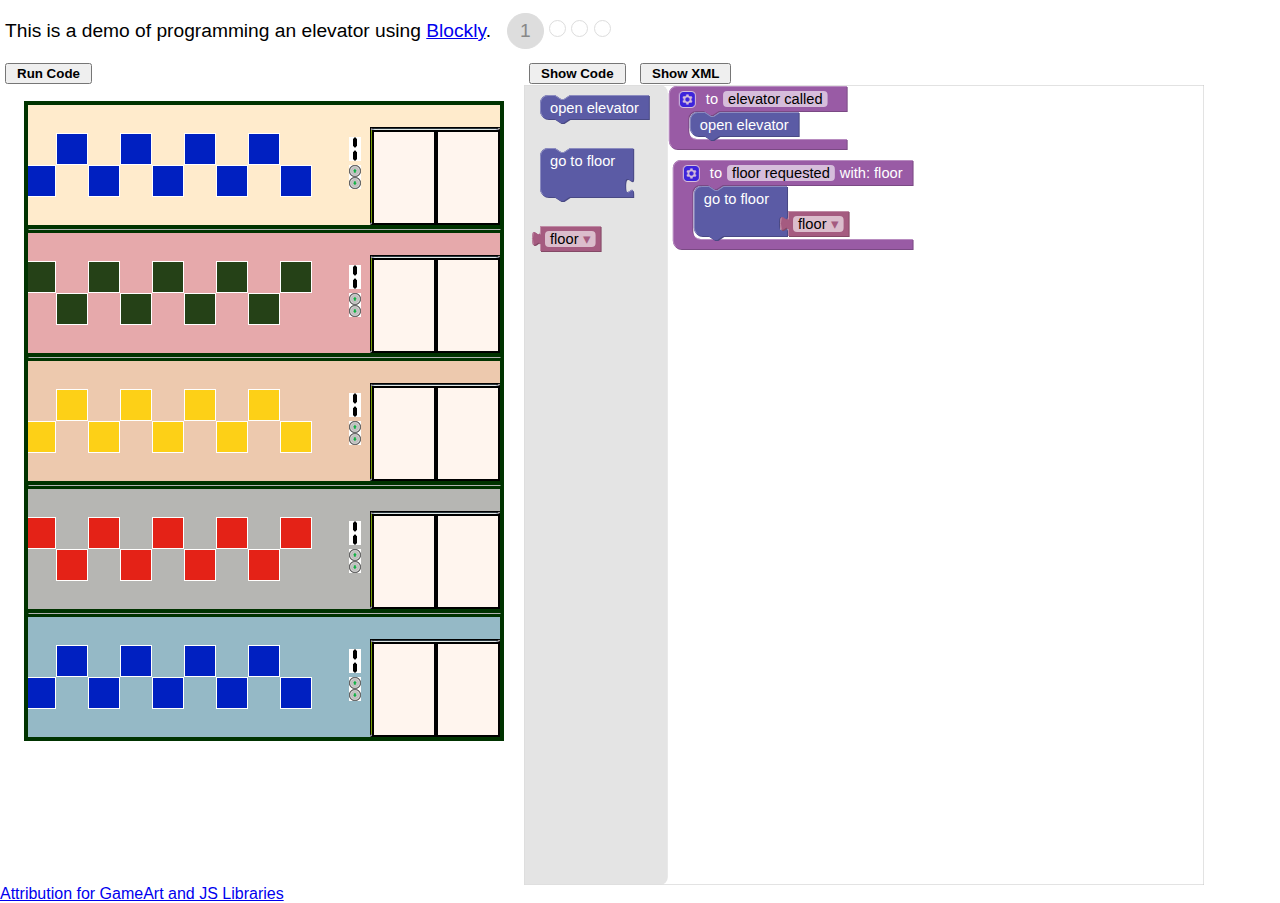
==== src/index.html @ c2120bd9 "Add the 2nd level of complexity" ====
<!DOCTYPE html>
<html>
<head>
<meta charset="utf-8">
  <title>Blockly Demo: Elevators</title>
  <link rel="stylesheet" href="css/style.css">
  <!-- link in framework javascripts -->
  <script type="text/javascript" src="js/underscore-min.js"></script>
  <script type="text/javascript" src="js/phaser.min.js"></script>
  <script type="text/javascript" src="js/EventEmitter.min.js"></script>
  <script type="text/javascript" src="js/nanoajax.min.js"></script>
  <script type="text/javascript" src="js/translate.min.js"></script>
  <script type="text/javascript" src="js/blockly_compressed.js"></script>
  <script type="text/javascript" src="js/blocks_compressed.js"></script>
  <script type="text/javascript" src="js/javascript_compressed.js"></script>
  <script type="text/javascript" src="js/en.js"></script>
  <!-- link in application javascripts -->
  <script type="text/javascript" src="js/constants.js"></script>
  <script type="text/javascript" src="js/game.js"></script>
  <script type="text/javascript" src="js/displayinit.js"></script>
  <script type="text/javascript" src="js/floormanager.js"></script>
  <script type="text/javascript" src="js/personmanager.js"></script>
  <script type="text/javascript" src="js/controller.js"></script>
  <script type="text/javascript" src="js/rungame.js"></script>
  <script type="text/javascript" src="js/game_en.js"></script>
</head>
<body>
  <table>
    <tr>
      <td colspan=2>
        <h1>
          <span id="title">This is a demo of programming an elevator using <a href="https://developers.google.com/blockly/">Blockly</a>.</span> &nbsp;
          <a id="level1" href="?level=1"></a>
          <span id="level1s">1</span>
          <a id="level2" href="?level=2"></a>
          <span id="level2s">2</span>
          <a id="level3" href="?level=3"></a>
          <span id="level3s">3</span>
          <a id="level4" href="?level=4"></a>
          <span id="level4s">4</span>
        </h1>
      </td>
    </tr>
    <tr>
      <td>
        <button id="runButton" style="display:none">Run Code</button>
        <button id="resetButton" style="display:none">Reset</button>
      </td>
      <td>
        <button id="viewButton">Show Code</button>
        <button id="viewXMLButton">Show XML</button>
      </td>
    </tr>
    <tr>
      <td>
        <div id="gamepanel" style="width: 500px">
        </div>
      </td>
      <td>
        <div id="blocklyDiv" style="height: 800px"></div>
      </td>
    </tr>
    <tr>
      <td>
        <a href="https://github.com/proneel/blockly-elev/blob/master/attributions.md">Attribution for GameArt and JS Libraries</a>
      </td>
    </tr>
  </table>

  <script>
// for browsers where the window.console is unavailable
if(!window.console){ window.console = {log: function(){} }; } 

// game (phaser) global variable
var game = null;

// i18n message translation
var __t = libTranslate.getTranslationFunction(messages);

// the game level (difficulty)
var __level = 1; // default

// on window load
__initialize = function() {
    // find the level from the URL
    l = window.location.search.match('level=[0-9]+');
    if (l != null) {
        __level = Number(l[0].substring(6));
        if (__level < 1 || __level > 4) __level = 1;
    }
    
    // display the correct level
    for (i = 1; i <= 4; ++i) {
        if (i == __level) {
            document.getElementById('level'+i).className = "level_dot invisible";
            document.getElementById('level'+i+'s').className = "level_number level_done visible";
        } else {
            document.getElementById('level'+i).className = "level_dot visible";
            document.getElementById('level'+i+'s').className = "level_number level_done invisible";
        }
    }

    // create a phaser where the elevator game will be displayed
    game = new Phaser.Game(__c_.maxX, __c_.maxY(), Phaser.AUTO, 'gamepanel', { preload: DisplayInit.preLoad, create: DisplayInit.create, update: DisplayInit.update });

    ElevGame.initBlockly(); // initialize Blockly
}

/**
 * Force Blockly to resize into the available width.
 */
__resize = function() {
    var width = Math.max(window.innerWidth - 600, 250);
    document.getElementById('blocklyDiv').style.width = width + 'px';
};

__turnOnRun = function() {
    document.getElementById('resetButton').style.display = 'none';
    document.getElementById('runButton').style.display = 'block';
};

__turnOnReset = function() {
    document.getElementById('resetButton').style.display = 'block';
    document.getElementById('runButton').style.display = 'none';
};

document.getElementById('runButton').addEventListener('click', function() {
    __turnOnReset();
    ElevGame.runJS();
});

document.getElementById('resetButton').addEventListener('click', function() {
    __turnOnRun();
    ElevGame.reset();
});

document.getElementById('viewButton').addEventListener('click', ElevGame.showCode);
document.getElementById('viewXMLButton').addEventListener('click', ElevGame.showXML);

window.addEventListener('load', __initialize);
window.addEventListener('resize', __resize);

  </script>

</body>
</html>
---- src/css/style.css ----
html, body {
  height: 100%;
}

body {
  background-color: #fff;
  font-family: sans-serif;
  margin: 0;
  overflow: hidden;
}

/* Buttons */
button {
  font-weight: bold;
  padding: 1px 10px;
  margin: 1px 5px;
}

h1 {
  font-weight: normal;
  font-size: 120%;
  margin-left: 5px;
  margin-right: 5px;
}

table {
  border-collapse: collapse;
  margin: 0;
  padding: 0;
  border: none;
}
td {
  padding: 0;
  vertical-align: top;
}
button {
}

/* Sprited icons. */
.trash {
  background-position: 0px 0px;
}
.link {
  background-position: -21px 0px;
}
.run {
  background-position: -42px 0px;
}

#gamepanel {
  margin-top: 1em;
  margin-left: 1.5em;
  font-family: sans-serif;
}

.level_dot {
    border: 1px solid #DDD;
    border-radius: 50%;
    width: 15px;
    height: 15px;
}

.invisible {
    display: none;
}

.visible {
    display: inline-block;
}

.level_done, .level_dot:hover, .level_number:hover {
    background-color: #DDD;
    color: #000;
}
.level_number {
    border: 1px solid #DDD;
    border-radius: 20px;
    padding: 6px 12px;
    color: #888;
}
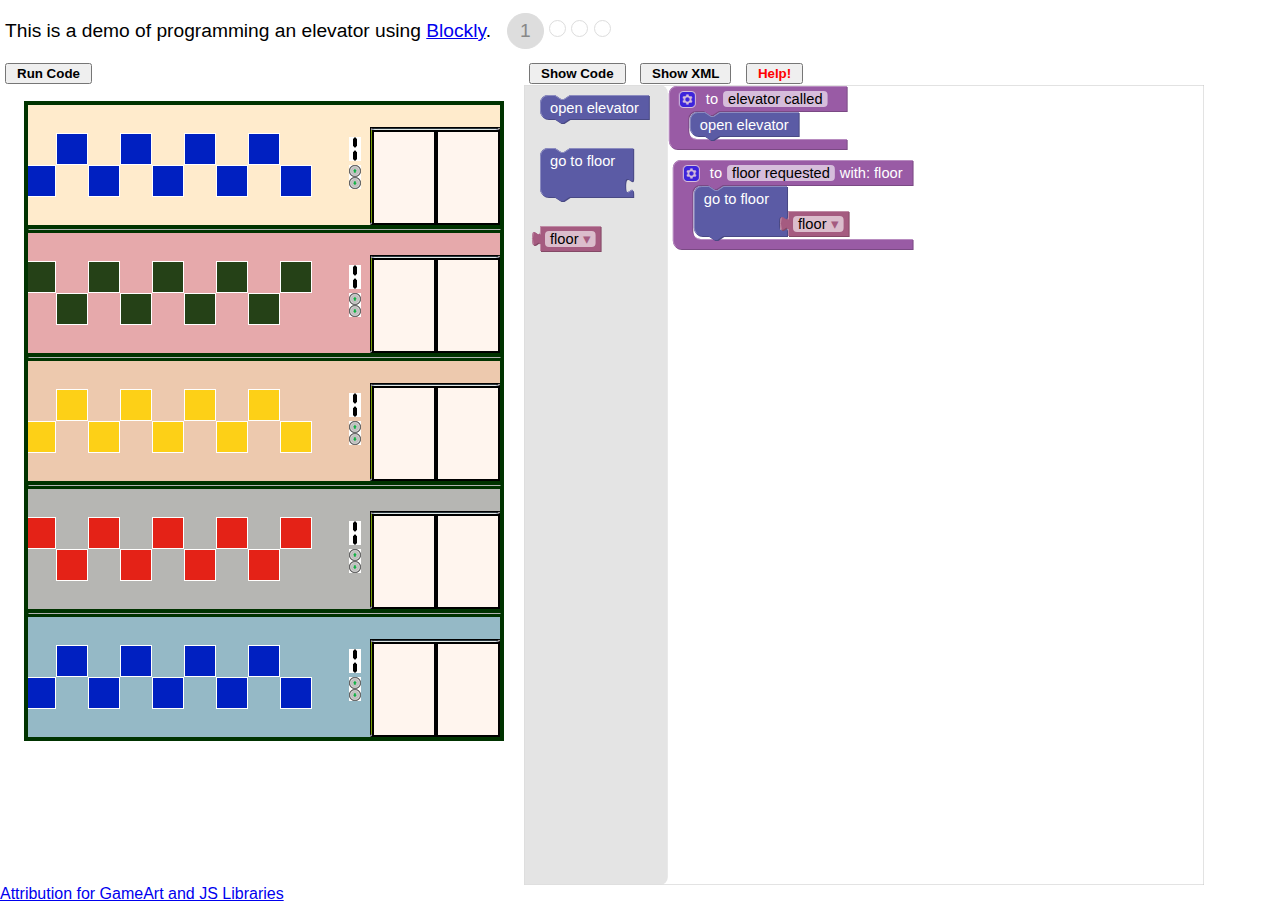
==== commit 13ac87ec: "Add level 3 and also add help and info box popups" ====
--- a/src/index.html
+++ b/src/index.html
@@ -9,6 +9,7 @@
   <script type="text/javascript" src="js/phaser.min.js"></script>
   <script type="text/javascript" src="js/EventEmitter.min.js"></script>
   <script type="text/javascript" src="js/nanoajax.min.js"></script>
+  <script type="text/javascript" src="js/picoModal.min.js"></script>
   <script type="text/javascript" src="js/translate.min.js"></script>
   <script type="text/javascript" src="js/blockly_compressed.js"></script>
   <script type="text/javascript" src="js/blocks_compressed.js"></script>
@@ -49,6 +50,7 @@
       <td>
         <button id="viewButton">Show Code</button>
         <button id="viewXMLButton">Show XML</button>
+        <button id="helpButton" style="color:red;font-weight:bold">Help!</button>
       </td>
     </tr>
     <tr>
@@ -104,7 +106,13 @@
     game = new Phaser.Game(__c_.maxX, __c_.maxY(), Phaser.AUTO, 'gamepanel', { preload: DisplayInit.preLoad, create: DisplayInit.create, update: DisplayInit.update });
 
     ElevGame.initBlockly(); // initialize Blockly
-}
+
+    picoModal(__t('info',__level)).show(); // show the info dialog box specific to this level
+};
+
+__showHelp = function() {
+    picoModal(__t('help',__level)).show();
+};
 
 /**
  * Force Blockly to resize into the available width.
@@ -136,6 +144,7 @@
 
 document.getElementById('viewButton').addEventListener('click', ElevGame.showCode);
 document.getElementById('viewXMLButton').addEventListener('click', ElevGame.showXML);
+document.getElementById('helpButton').addEventListener('click', __showHelp);
 
 window.addEventListener('load', __initialize);
 window.addEventListener('resize', __resize);
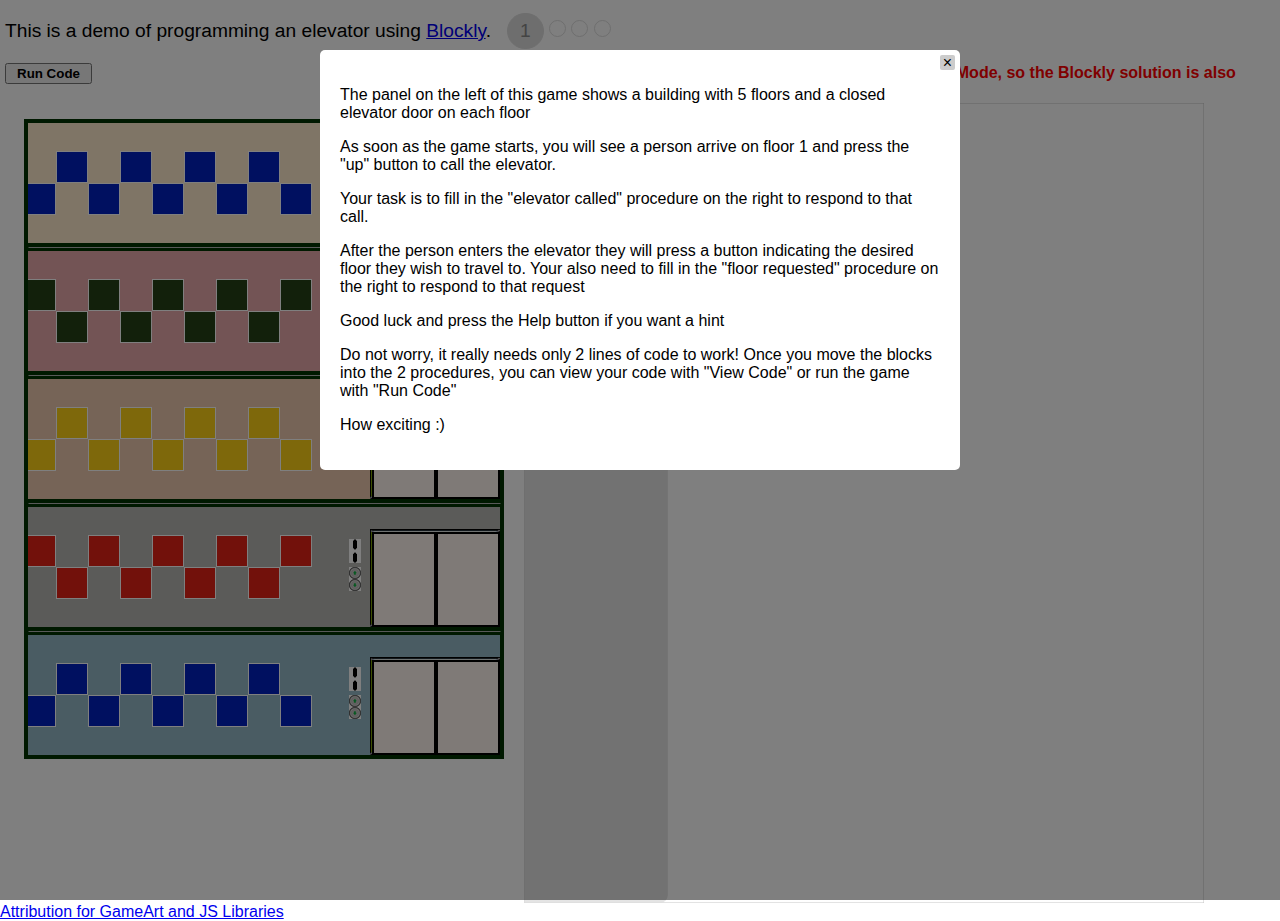
==== commit cde007ae: "Add level 4" ====
--- a/src/index.html
+++ b/src/index.html
@@ -2,7 +2,7 @@
 <html>
 <head>
 <meta charset="utf-8">
-  <title>Blockly Demo: Elevators</title>
+  <title>Code me an Elevator</title>
   <link rel="stylesheet" href="css/style.css">
   <!-- link in framework javascripts -->
   <script type="text/javascript" src="js/underscore-min.js"></script>
@@ -51,6 +51,7 @@
         <button id="viewButton">Show Code</button>
         <button id="viewXMLButton">Show XML</button>
         <button id="helpButton" style="color:red;font-weight:bold">Help!</button>
+        <span style="color:red;font-weight:bold">Currently in Demo Mode, so the Blockly solution is also displayed!</span>
       </td>
     </tr>
     <tr>
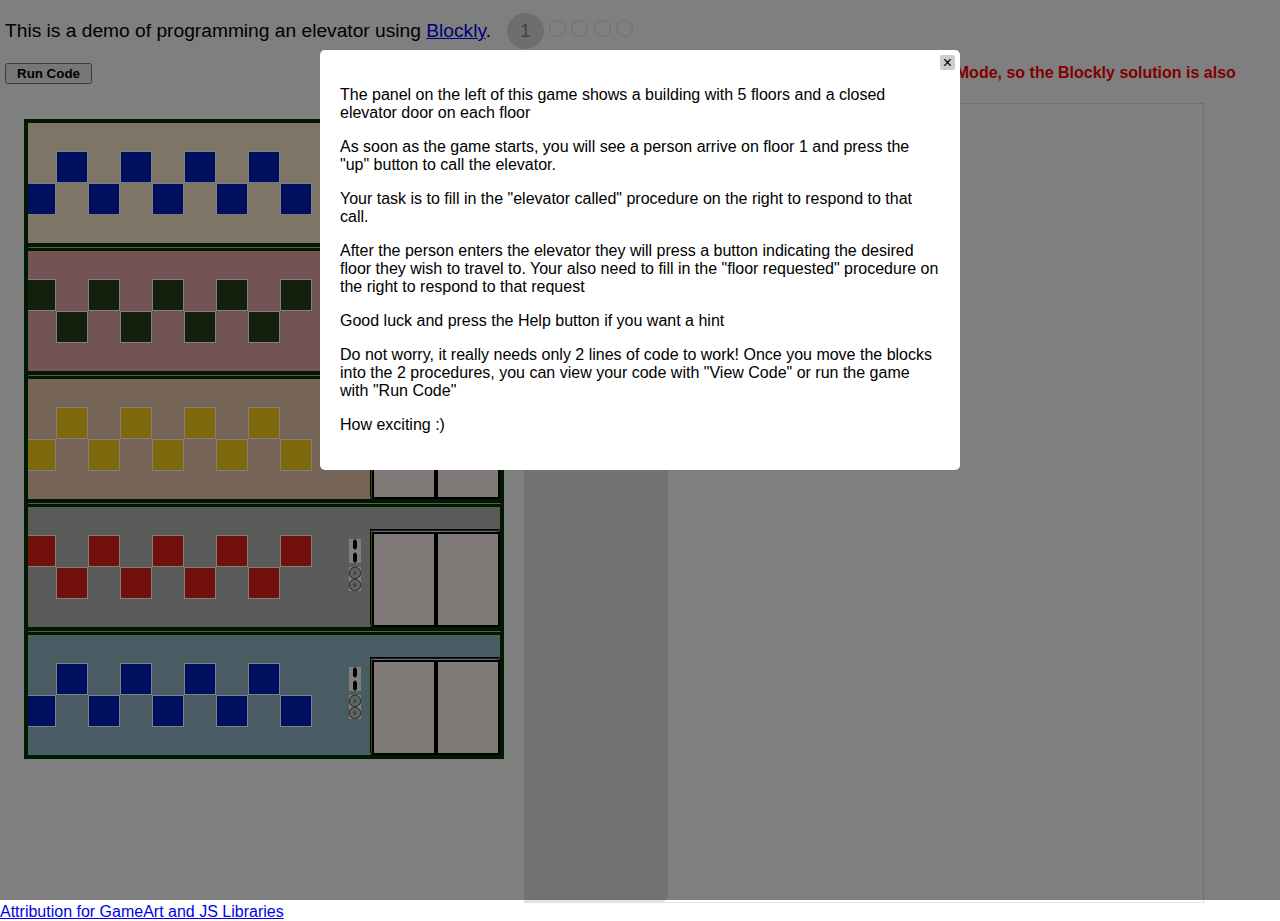
==== commit 20281227: "add level 5" ====
--- a/src/index.html
+++ b/src/index.html
@@ -39,6 +39,8 @@
           <span id="level3s">3</span>
           <a id="level4" href="?level=4"></a>
           <span id="level4s">4</span>
+          <a id="level5" href="?level=5"></a>
+          <span id="level5s">5</span>
         </h1>
       </td>
     </tr>
@@ -89,11 +91,11 @@
     l = window.location.search.match('level=[0-9]+');
     if (l != null) {
         __level = Number(l[0].substring(6));
-        if (__level < 1 || __level > 4) __level = 1;
+        if (__level < 1 || __level > 5) __level = 1;
     }
     
     // display the correct level
-    for (i = 1; i <= 4; ++i) {
+    for (i = 1; i <= 5; ++i) {
         if (i == __level) {
             document.getElementById('level'+i).className = "level_dot invisible";
             document.getElementById('level'+i+'s').className = "level_number level_done visible";
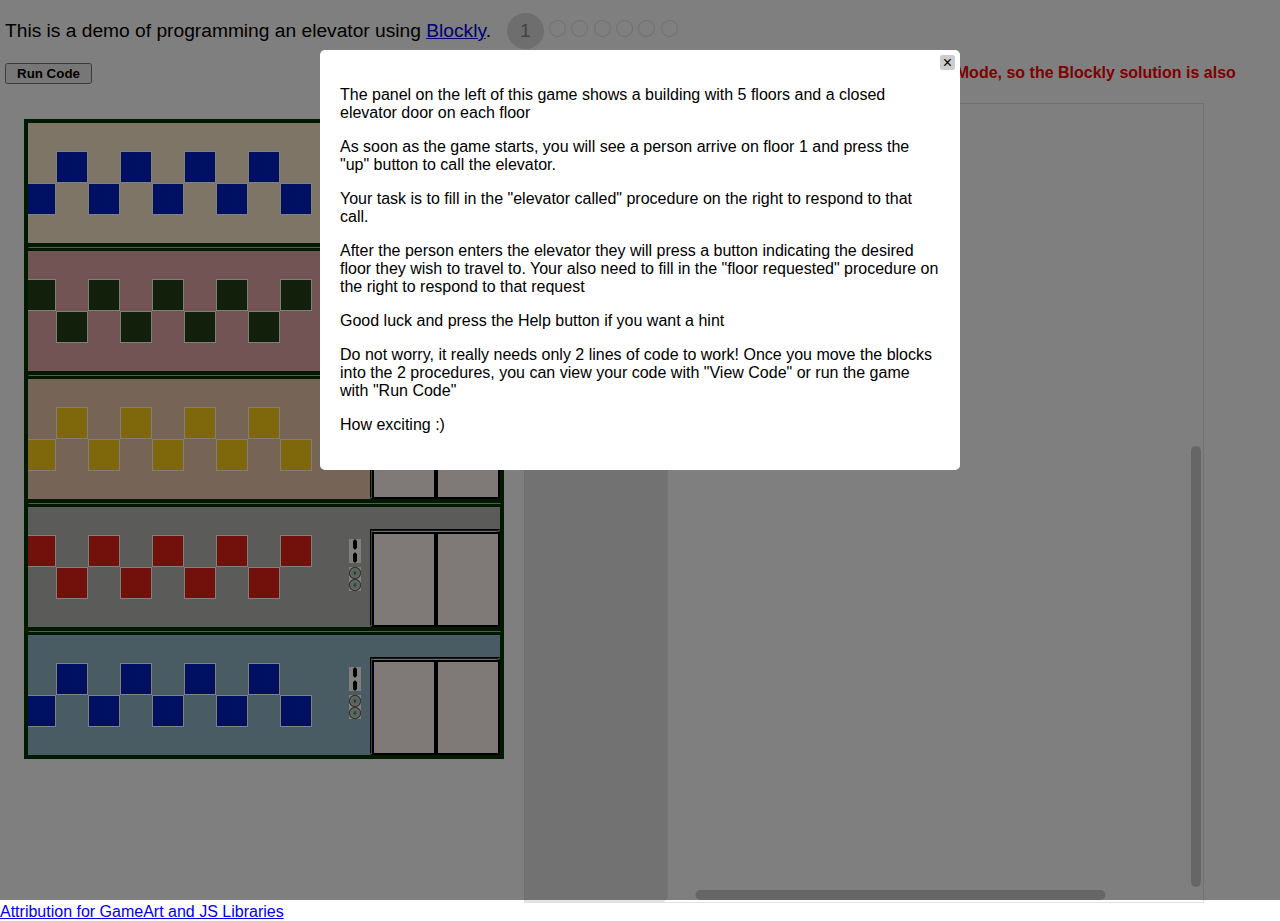
==== commit b20de60e: "Add levels 6 and 7" ====
--- a/src/index.html
+++ b/src/index.html
@@ -41,6 +41,10 @@
           <span id="level4s">4</span>
           <a id="level5" href="?level=5"></a>
           <span id="level5s">5</span>
+          <a id="level6" href="?level=6"></a>
+          <span id="level6s">6</span>
+          <a id="level7" href="?level=7"></a>
+          <span id="level7s">7</span>
         </h1>
       </td>
     </tr>
@@ -91,11 +95,11 @@
     l = window.location.search.match('level=[0-9]+');
     if (l != null) {
         __level = Number(l[0].substring(6));
-        if (__level < 1 || __level > 5) __level = 1;
+        if (__level < 1 || __level > 7) __level = 1;
     }
     
     // display the correct level
-    for (i = 1; i <= 5; ++i) {
+    for (i = 1; i <= 7; ++i) {
         if (i == __level) {
             document.getElementById('level'+i).className = "level_dot invisible";
             document.getElementById('level'+i+'s').className = "level_number level_done visible";
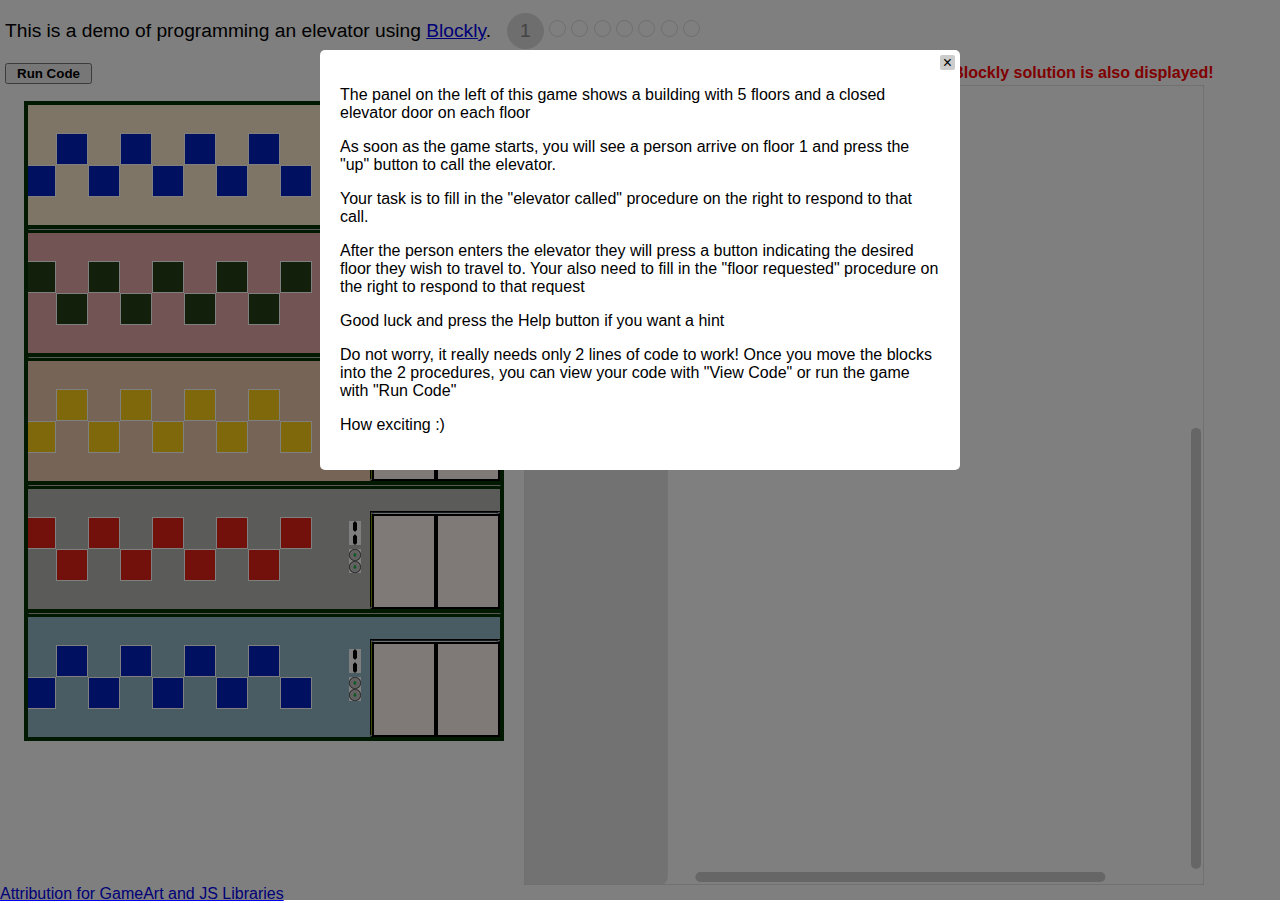
==== commit 245d8b95: "level 8 changes" ====
--- a/src/index.html
+++ b/src/index.html
@@ -45,6 +45,8 @@
           <span id="level6s">6</span>
           <a id="level7" href="?level=7"></a>
           <span id="level7s">7</span>
+          <a id="level8" href="?level=8"></a>
+          <span id="level8s">8</span>
         </h1>
       </td>
     </tr>
@@ -55,7 +57,7 @@
       </td>
       <td>
         <button id="viewButton">Show Code</button>
-        <button id="viewXMLButton">Show XML</button>
+        <button id="viewXMLButton" style="display:none">Show XML</button>
         <button id="helpButton" style="color:red;font-weight:bold">Help!</button>
         <span style="color:red;font-weight:bold">Currently in Demo Mode, so the Blockly solution is also displayed!</span>
       </td>
@@ -95,11 +97,11 @@
     l = window.location.search.match('level=[0-9]+');
     if (l != null) {
         __level = Number(l[0].substring(6));
-        if (__level < 1 || __level > 7) __level = 1;
+        if (__level < 1 || __level > 8) __level = 1;
     }
     
     // display the correct level
-    for (i = 1; i <= 7; ++i) {
+    for (i = 1; i <= 8; ++i) {
         if (i == __level) {
             document.getElementById('level'+i).className = "level_dot invisible";
             document.getElementById('level'+i+'s').className = "level_number level_done visible";
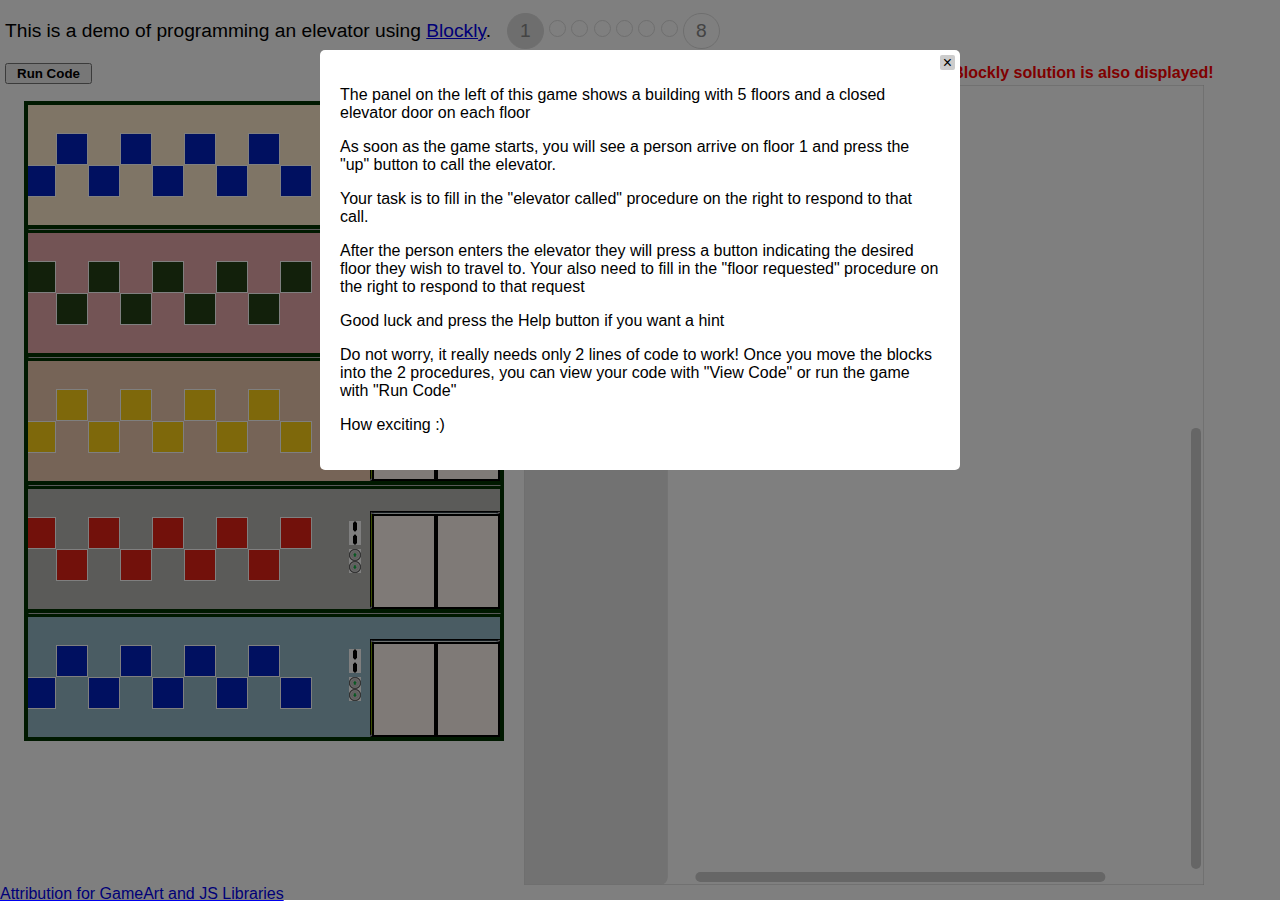
==== commit 909dc469: "Change alerts to popup window and fix the dots showing the levels" ====
--- a/src/index.html
+++ b/src/index.html
@@ -45,7 +45,7 @@
           <span id="level6s">6</span>
           <a id="level7" href="?level=7"></a>
           <span id="level7s">7</span>
-          <a id="level8" href="?level=8"></a>
+          <a id="level8" href="?level=8">8</a>
           <span id="level8s">8</span>
         </h1>
       </td>
@@ -102,7 +102,13 @@
     
     // display the correct level
     for (i = 1; i <= 8; ++i) {
-        if (i == __level) {
+        if (i == 8) {
+            document.getElementById('level'+i).className = "level_number " + (__level == 8 ? "invisible" : "visible");
+            document.getElementById('level'+i+'s').className = "level_number" + (__level == 8 ? " level_done visible" : " invisible");
+        } else if (i < __level) {
+            document.getElementById('level'+i).className = "level_dot level_done visible";
+            document.getElementById('level'+i+'s').className = "level_number level_done invisible";
+        } else if (i == __level) {
             document.getElementById('level'+i).className = "level_dot invisible";
             document.getElementById('level'+i+'s').className = "level_number level_done visible";
         } else {
--- a/src/css/style.css
+++ b/src/css/style.css
@@ -77,4 +77,10 @@
     border-radius: 20px;
     padding: 6px 12px;
     color: #888;
+    text-decoration: none;
 }
+
+.popup {
+  font-size: large;
+  margin: 1em;
+}
